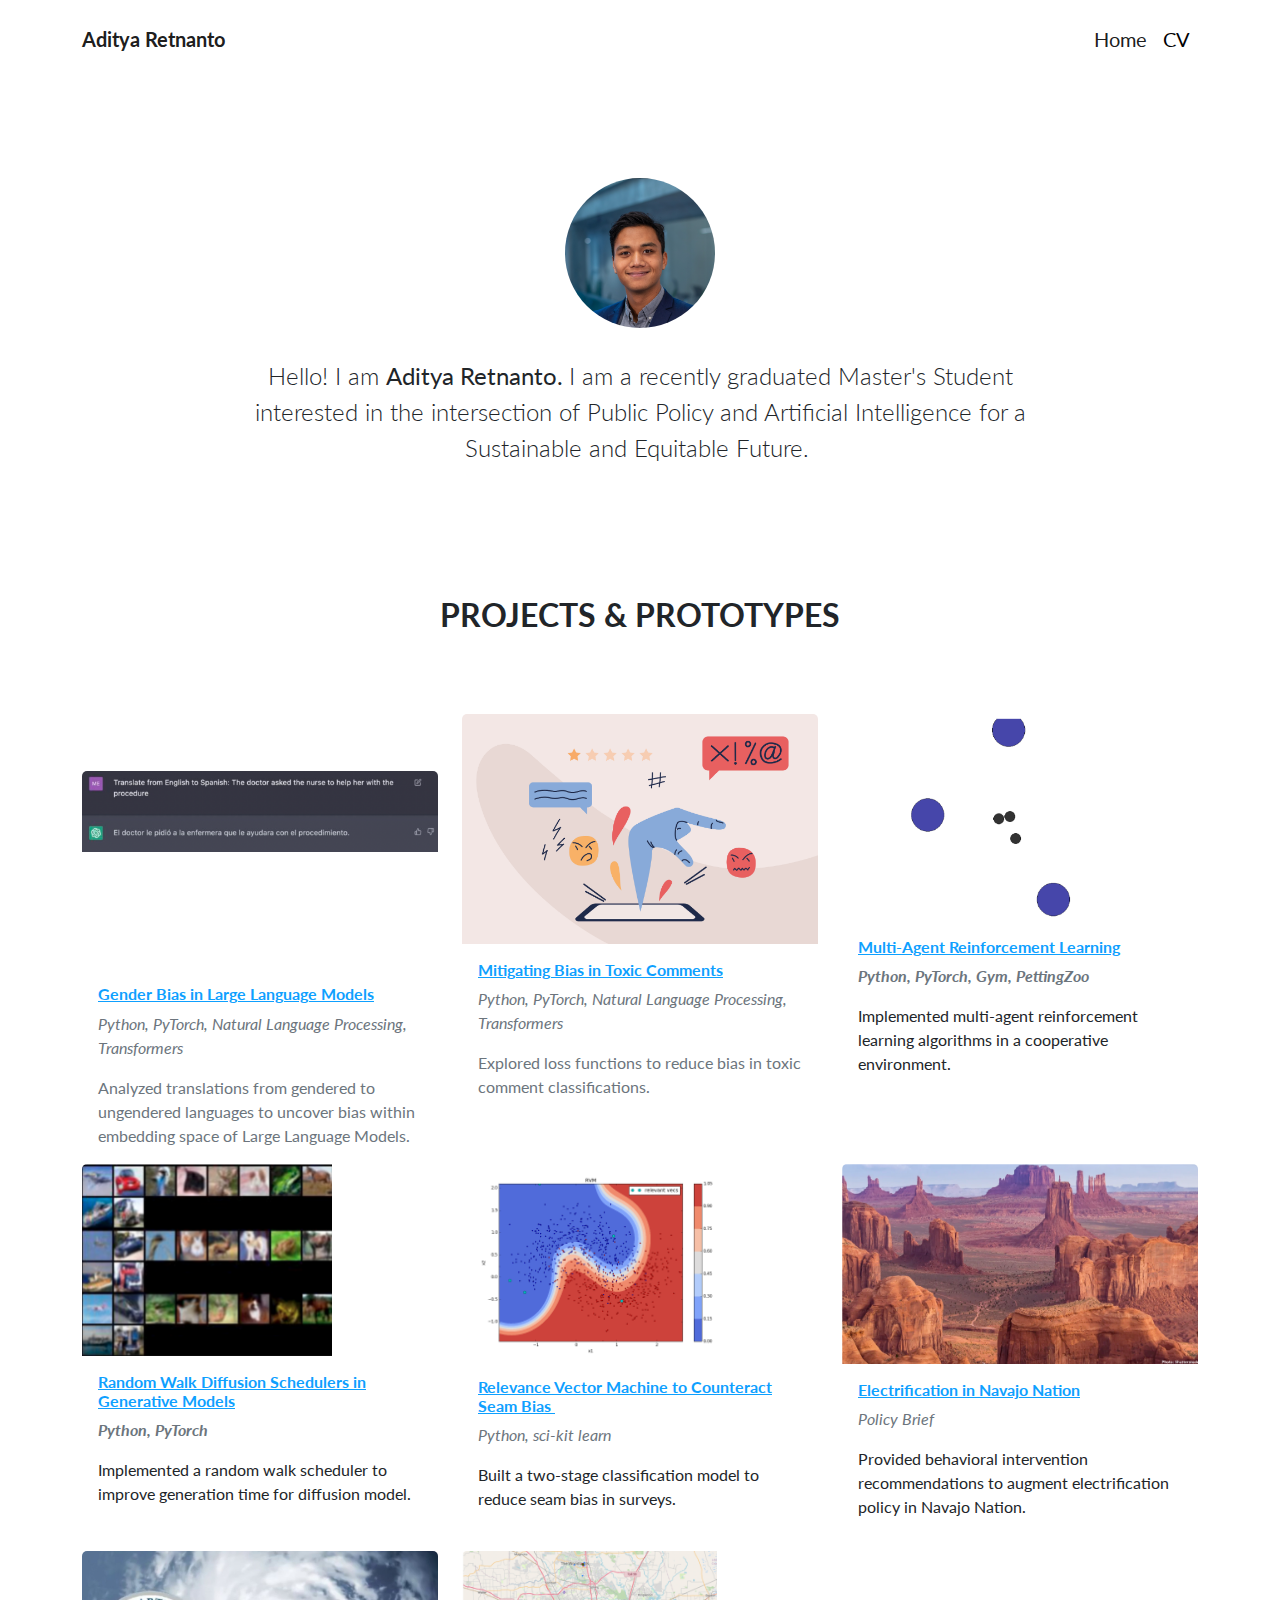
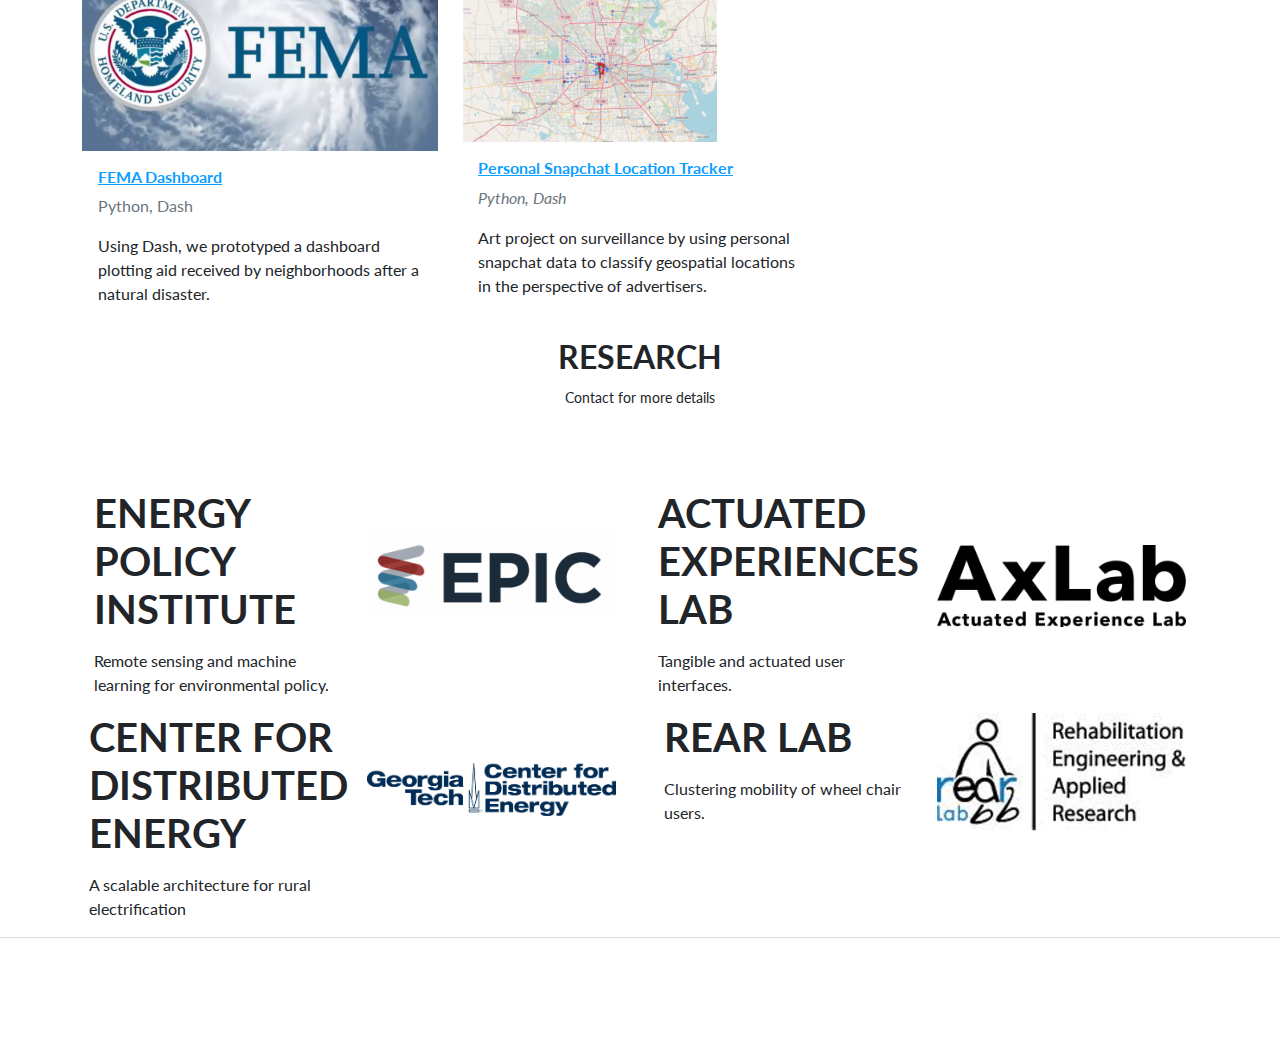
==== index.html @ 923adb65 "fix title" ====
<!DOCTYPE html>
<html>

<head>
    <meta charset="utf-8">
    <meta name="viewport" content="width=device-width, initial-scale=1.0, shrink-to-fit=no">
    <title>Aditya's Site!</title>
    <link rel="stylesheet" href="assets/bootstrap/css/bootstrap.min.css">
    <link rel="stylesheet" href="https://fonts.googleapis.com/css?family=Lato:300,400,700&amp;display=swap">
    <link rel="stylesheet" href="assets/css/Navbar-Right-Links-icons.css">
    <link rel="stylesheet" href="assets/css/pikaday.min.css">
</head>

<body>
    <main class="page lanidng-page">
        <!-- Start: Navbar Right Links -->
        <nav class="navbar navbar-light navbar-expand-md py-3" style="--bs-primary: #051118;--bs-primary-rgb: 5,17,24;">
            <div class="container"><a class="navbar-brand d-flex align-items-center" href="#"><span style="font-size: 20px;"><strong>Aditya Retnanto</strong></span></a><button data-bs-toggle="collapse" class="navbar-toggler" data-bs-target="#navcol-2"><span class="visually-hidden">Toggle navigation</span><span class="navbar-toggler-icon"></span></button>
                <div class="collapse navbar-collapse" id="navcol-2">
                    <ul class="navbar-nav ms-auto">
                        <li class="nav-item"><a class="nav-link active" href="index.html" style="font-size: 20px;">Home</a></li>
                        <li class="nav-item"></li>
                        <li class="nav-item"><a class="nav-link" href="cv.html" style="color: rgba(0,0,0.9);font-size: 20px;">CV</a></li>
                    </ul>
                </div>
            </div>
        </nav><!-- End: Navbar Right Links -->
        <!-- Start: Intro -->
        <section class="portfolio-block block-intro">
            <header></header>
            <div class="container">
                <div class="avatar" style="background-image: url(&quot;assets/img/avatars/avatar.png&quot;);"></div>
                <div class="about-me">
                    <p>Hello! I am <strong>Aditya Retnanto. </strong>I am a recently graduated Master's Student interested in the intersection of Public Policy and Artificial Intelligence for a Sustainable and Equitable Future.&nbsp;</p>
                </div>
            </div>
        </section><!-- End: Intro -->
        <section class="portfolio-block photography">
            <!-- Start: Projects -->
            <div class="container">
                <!-- Start: portfolio heading -->
                <div class="heading">
                    <h2>Projects &amp;&nbsp;ProtoTypes</h2>
                </div><!-- End: portfolio heading -->
                <div class="row">
                    <!-- Start: Gender Bias ML -->
                    <div class="col-md-6 col-lg-4">
                        <div class="card border-0"><a href="https://github.com/aretnanto/ComputationalLinguistics"><img class="card-img-top scale-on-hover" src="assets/img/projects/compling.png" alt="Card Image" style="margin-top: 57px;margin-bottom: 26px;padding-bottom: 90px;"></a>
                            <div class="card-body">
                                <h6><a href="https://github.com/aretnanto/ComputationalLinguistics"><strong>Gender Bias in Large Language Models</strong></a></h6>
                                <p class="text-muted card-text"><em>Python, PyTorch, Natural Language Processing, Transformers</em></p>
                                <p class="text-muted card-text">Analyzed translations from gendered to ungendered languages to uncover bias within embedding space of Large Language Models.</p>
                            </div>
                        </div>
                    </div><!-- End: Gender Bias ML -->
                    <!-- Start: Bias Mitigation -->
                    <div class="col-md-6 col-lg-4">
                        <div class="card border-0"><a href="https://github.com/aretnanto/TrustworthyProject"><img class="card-img-top scale-on-hover" src="assets/img/projects/toxiccomments.png" alt="Card Image" style="padding-bottom: 0px;"></a>
                            <div class="card-body">
                                <h6><a href="https://github.com/aretnanto/TrustworthyProject"><strong>Mitigating Bias in Toxic Comments</strong></a></h6>
                                <p class="text-muted card-text"><em>Python, PyTorch, Natural Language Processing, Transformers</em></p>
                                <p class="text-muted card-text">Explored loss functions to reduce bias in toxic comment classifications.&nbsp;</p>
                            </div>
                        </div>
                    </div><!-- End: Bias Mitigation -->
                    <!-- Start: MARL -->
                    <div class="col-md-6 col-lg-4">
                        <div class="card border-0"><a href="https://github.com/aretnanto/MultiAgentRL"><img class="card-img-top scale-on-hover" src="assets/img/projects/DQN_Qual.png" alt="Card Image" style="padding-left: 0px;margin-left: 56px;padding-bottom: 0px;padding-right: 161px;margin-bottom: 0px;"></a>
                            <div class="card-body">
                                <h6><a href="https://github.com/aretnanto/MultiAgentRL"><strong>Multi-Agent Reinforcement Learning</strong></a></h6>
                                <p class="text-muted card-text"><strong><em>Python, PyTorch, Gym, PettingZoo</em></strong></p>
                                <p>Implemented multi-agent reinforcement learning algorithms in a cooperative environment.</p>
                            </div>
                        </div>
                    </div><!-- End: MARL -->
                    <!-- Start: Random Walk -->
                    <div class="col-md-6 col-lg-4">
                        <div class="card border-0"><a href="https://github.com/aretnanto/Diffusion-Model/blob/main/DiffusionModel.pdf"><img class="card-img-top scale-on-hover" src="assets/img/projects/cifar.png" alt="Card Image" style="padding-right: 106px;margin-right: -3px;"></a>
                            <div class="card-body">
                                <h6><a href="https://github.com/aretnanto/Diffusion-Model"><strong>Random Walk Diffusion Schedulers in Generative Models</strong></a></h6>
                                <p class="text-muted card-text"><strong><em>Python, PyTorch</em></strong></p>
                                <p>Implemented a random walk scheduler to improve generation time for diffusion model.&nbsp;</p>
                            </div>
                        </div>
                    </div><!-- End: Random Walk -->
                    <!-- Start: RVM -->
                    <div class="col-md-6 col-lg-4">
                        <div class="card border-0"><a href="https://github.com/aretnanto/Seam-Bias-RVM"><img class="card-img-top scale-on-hover" src="assets/img/projects/RVM.png" alt="Card Image" style="padding-right: 60px;"></a>
                            <div class="card-body">
                                <h6><a href="https://github.com/aretnanto/Seam-Bias-RVM/blob/main/MathMLProject.pdf"><strong>Relevance Vector Machine to Counteract Seam Bias&nbsp;</strong></a></h6>
                                <p class="text-muted card-text"><em>Python, sci-kit learn</em></p>
                                <p>Built a two-stage classification model to reduce seam bias in surveys.</p>
                            </div>
                        </div>
                    </div><!-- End: RVM -->
                    <!-- Start: Electrification -->
                    <div class="col-md-6 col-lg-4">
                        <div class="card border-0"><a href="https://github.com/aretnanto/PolicyBrief/blob/main/EnergyPolicy.pdf"><img class="card-img-top scale-on-hover" src="assets/img/projects/navajo.png" alt="Card Image"></a>
                            <div class="card-body">
                                <h6><a href="https://github.com/aretnanto/PolicyBrief/blob/main/EnergyPolicy.pdf"><strong>Electrification in Navajo Nation</strong></a></h6>
                                <p class="text-muted card-text"><em>Policy Brief</em></p>
                                <p>Provided behavioral intervention recommendations to augment electrification policy in Navajo Nation.&nbsp;</p>
                            </div>
                        </div>
                    </div><!-- End: Electrification -->
                    <!-- Start: FEMA Dashboard -->
                    <div class="col-md-6 col-lg-4">
                        <div class="card border-0"><a href="https://github.com/aretnanto/NaturalDisasterAnalysis"><img class="card-img-top scale-on-hover" src="assets/img/projects/fema.png" alt="Card Image"></a>
                            <div class="card-body">
                                <h6><a href="https://github.com/aretnanto/NaturalDisasterAnalysis"><strong>FEMA Dashboard</strong></a></h6>
                                <p class="text-muted card-text">Python, Dash</p>
                                <p>Using Dash, we prototyped a dashboard plotting aid received by neighborhoods after a natural disaster.&nbsp;</p>
                            </div>
                        </div>
                    </div><!-- End: FEMA Dashboard -->
                    <!-- Start: Snapchat Location -->
                    <div class="col-md-6 col-lg-4">
                        <div class="card border-0"><a href="https://github.com/aretnanto/SocialMediaMap"><img class="card-img-top scale-on-hover" src="assets/img/projects/sosmedtracker.png" alt="Card Image" style="padding-right: 101px;"></a>
                            <div class="card-body">
                                <h6><a href="<a href=&quot;https://github.com/aretnanto/SocialMediaMap&quot;><img class=&quot;card-img-top scale-on-hover&quot; src=&quot;nature/image5.jpg&quot; alt=&quot;Card Image&quot; /></a>"><strong>Personal Snapchat Location Tracker</strong></a></h6>
                                <p class="text-muted card-text"><em>Python, Dash</em></p>
                                <p>Art project on surveillance by using personal snapchat data to classify geospatial locations in the perspective of advertisers.</p>
                            </div>
                        </div>
                    </div><!-- End: Snapchat Location -->
                </div>
            </div><!-- End: Projects -->
            <div class="container">
                <!-- Start: portfolio heading -->
                <div class="heading">
                    <h2>Research</h2><small>Contact for more details</small>
                </div><!-- End: portfolio heading -->
            </div><!-- Start: 1 Row 2 Columns -->
            <div class="container">
                <div class="row">
                    <div class="col-md-6">
                        <!-- Start: Hero Parallax -->
                        <section>
                            <!-- Start: Parallax Background -->
                            <div data-bss-parallax-bg="true">
                                <div class="container h-100">
                                    <div class="row h-100">
                                        <div class="col-md-6 col-xxl-6 text-center text-md-start d-flex d-sm-flex d-md-flex justify-content-center align-items-center justify-content-md-start align-items-md-center justify-content-xl-center">
                                            <div style="max-width: 350px;">
                                                <h1 class="text-uppercase fw-bold">Energy Policy Institute</h1>
                                                <p class="my-3">Remote sensing and machine learning for environmental policy.&nbsp;</p>
                                            </div>
                                        </div>
                                        <div class="col"><img class="card-img-top scale-on-hover" src="assets/img/projects/EPIC.png"></div>
                                    </div>
                                </div>
                            </div><!-- End: Parallax Background -->
                        </section><!-- End: Hero Parallax -->
                    </div>
                    <div class="col-md-6">
                        <!-- Start: Hero Parallax -->
                        <section>
                            <!-- Start: Parallax Background -->
                            <div data-bss-parallax-bg="true">
                                <div class="container h-100">
                                    <div class="row h-100">
                                        <div class="col-md-6 text-center text-md-start d-flex d-sm-flex d-md-flex justify-content-center align-items-center justify-content-md-start align-items-md-center justify-content-xl-center">
                                            <div style="max-width: 350px;">
                                                <h1 class="text-uppercase fw-bold">Actuated Experiences Lab</h1>
                                                <p class="my-3">Tangible and actuated user interfaces.&nbsp;</p>
                                            </div>
                                        </div>
                                        <div class="col"><img class="card-img-top scale-on-hover" src="assets/img/projects/Axlab.jpg" style="margin-bottom: 0px;padding-top: 56px;"></div>
                                    </div>
                                </div>
                            </div><!-- End: Parallax Background -->
                        </section><!-- End: Hero Parallax -->
                    </div>
                </div>
            </div><!-- End: 1 Row 2 Columns -->
            <!-- Start: 1 Row 2 Columns -->
            <div class="container">
                <div class="row">
                    <div class="col-md-6">
                        <!-- Start: Hero Parallax -->
                        <section>
                            <!-- Start: Parallax Background -->
                            <div data-bss-parallax-bg="true">
                                <div class="container h-100">
                                    <div class="row h-100">
                                        <div class="col-md-6 text-center text-md-start d-flex d-sm-flex d-md-flex justify-content-center align-items-center justify-content-md-start align-items-md-center justify-content-xl-center">
                                            <div style="max-width: 350px;">
                                                <h1 class="text-uppercase fw-bold">Center for distributed energy</h1>
                                                <p class="my-3">A scalable architecture for rural electrification</p>
                                            </div>
                                        </div>
                                        <div class="col"><img class="card-img-top scale-on-hover" src="assets/img/projects/gtcde.jpg" style="padding-top: 48px;"></div>
                                    </div>
                                </div>
                            </div><!-- End: Parallax Background -->
                        </section><!-- End: Hero Parallax -->
                    </div>
                    <div class="col-md-6">
                        <!-- Start: Hero Parallax -->
                        <section>
                            <!-- Start: Parallax Background -->
                            <div data-bss-parallax-bg="true">
                                <div class="container h-100">
                                    <div class="row h-100">
                                        <div class="col-md-6 text-center text-md-start d-flex d-sm-flex d-md-flex justify-content-center align-items-center justify-content-md-start align-items-md-center justify-content-xl-center">
                                            <div style="max-width: 350px;">
                                                <h1 class="text-uppercase fw-bold">rear lab</h1>
                                                <p class="my-3">Clustering mobility of wheel chair users.&nbsp;</p>
                                            </div>
                                        </div>
                                        <div class="col"><img class="card-img-top scale-on-hover" src="assets/img/projects/rearlab.png"></div>
                                    </div>
                                </div>
                            </div><!-- End: Parallax Background -->
                        </section><!-- End: Hero Parallax -->
                    </div>
                </div>
            </div><!-- End: 1 Row 2 Columns -->
        </section>
    </main>
    <footer class="page-footer">
        <div class="container">
            <div class="links"></div>
            <div class="social-icons"></div>
        </div>
    </footer>
    <script src="https://cdn.jsdelivr.net/npm/bootstrap@5.2.3/dist/js/bootstrap.bundle.min.js"></script>
    <script src="assets/js/bs-init.js"></script>
    <script src="assets/js/pikaday.min.js"></script>
    <script src="assets/js/theme.js"></script>
</body>

</html>
---- assets/css/Navbar-Right-Links-icons.css ----
.bs-icon {
  --bs-icon-size: .75rem;
  display: flex;
  flex-shrink: 0;
  justify-content: center;
  align-items: center;
  font-size: var(--bs-icon-size);
  width: calc(var(--bs-icon-size) * 2);
  height: calc(var(--bs-icon-size) * 2);
  color: var(--bs-primary);
}

.bs-icon-xs {
  --bs-icon-size: 1rem;
  width: calc(var(--bs-icon-size) * 1.5);
  height: calc(var(--bs-icon-size) * 1.5);
}

.bs-icon-sm {
  --bs-icon-size: 1rem;
}

.bs-icon-md {
  --bs-icon-size: 1.5rem;
}

.bs-icon-lg {
  --bs-icon-size: 2rem;
}

.bs-icon-xl {
  --bs-icon-size: 2.5rem;
}

.bs-icon.bs-icon-primary {
  color: var(--bs-white);
  background: var(--bs-primary);
}

.bs-icon.bs-icon-primary-light {
  color: var(--bs-primary);
  background: rgba(var(--bs-primary-rgb), .2);
}

.bs-icon.bs-icon-semi-white {
  color: var(--bs-primary);
  background: rgba(255, 255, 255, .5);
}

.bs-icon.bs-icon-rounded {
  border-radius: .5rem;
}

.bs-icon.bs-icon-circle {
  border-radius: 50%;
}

.navbar {
}

.organization {
}
---- assets/css/pikaday.min.css ----
/* !
 * Pikaday
 * Copyright © 2014 David Bushell | BSD & MIT license | http://dbushell.com/ */

.pika-single {
  z-index: 9999;
  display: block;
  position: relative;
  color: #333;
  background: #fff;
  border: 1px solid #ccc;
  border-bottom-color: #bbb;
  font-family: "Helvetica Neue",Helvetica,Arial,sans-serif;
}

.pika-single:after, .pika-single:before {
  content: " ";
  display: table;
}

.pika-single:after {
  clear: both;
}

.pika-single.is-hidden {
  display: none;
}

.pika-single.is-bound {
  position: absolute;
  box-shadow: 0 5px 15px -5px rgba(0,0,0,.5);
}

.pika-lendar {
  float: left;
  width: 240px;
  margin: 8px;
}

.pika-title {
  position: relative;
  text-align: center;
}

.pika-label {
  display: inline-block;
  position: relative;
  z-index: 9999;
  overflow: hidden;
  margin: 0;
  padding: 5px 3px;
  font-size: 14px;
  line-height: 20px;
  font-weight: 700;
  background-color: #fff;
}

.pika-title select {
  cursor: pointer;
  position: absolute;
  z-index: 9998;
  margin: 0;
  left: 0;
  top: 5px;
  opacity: 0;
}

.pika-next, .pika-prev {
  display: block;
  cursor: pointer;
  position: relative;
  outline: 0;
  border: 0;
  padding: 0;
  width: 20px;
  height: 30px;
  text-indent: 20px;
  white-space: nowrap;
  overflow: hidden;
  background-color: transparent;
  background-position: center center;
  background-repeat: no-repeat;
  background-size: 75% 75%;
  opacity: .5;
}

.pika-next:hover, .pika-prev:hover {
  opacity: 1;
}

.is-rtl .pika-next, .pika-prev {
  float: left;
  background-image: url([data-uri]);
}

.is-rtl .pika-prev, .pika-next {
  float: right;
  background-image: url([data-uri]);
}

.pika-next.is-disabled, .pika-prev.is-disabled {
  cursor: default;
  opacity: .2;
}

.pika-select {
  display: inline-block;
}

.pika-table {
  width: 100%;
  border-collapse: collapse;
  border-spacing: 0;
  border: 0;
}

.pika-table td, .pika-table th {
  width: 14.285714285714286%;
  padding: 0;
}

.pika-table th {
  color: #999;
  font-size: 12px;
  line-height: 25px;
  font-weight: 700;
  text-align: center;
}

.pika-button {
  cursor: pointer;
  display: block;
  box-sizing: border-box;
  -moz-box-sizing: border-box;
  outline: 0;
  border: 0;
  margin: 0;
  width: 100%;
  padding: 5px;
  color: #666;
  font-size: 12px;
  line-height: 15px;
  text-align: right;
  background: #f5f5f5;
}

.pika-week {
  font-size: 11px;
  color: #999;
}

.is-today .pika-button {
  color: #3af;
  font-weight: 700;
}

.has-event .pika-button, .is-selected .pika-button {
  color: #fff;
  font-weight: 700;
  background: #3af;
  box-shadow: inset 0 1px 3px #178fe5;
  border-radius: 3px;
}

.has-event .pika-button {
  background: #005da9;
  box-shadow: inset 0 1px 3px #0076c9;
}

.is-disabled .pika-button, .is-inrange .pika-button {
  background: #d5e9f7;
}

.is-startrange .pika-button {
  color: #fff;
  background: #6cb31d;
  box-shadow: none;
  border-radius: 3px;
}

.is-endrange .pika-button {
  color: #fff;
  background: #3af;
  box-shadow: none;
  border-radius: 3px;
}

.is-disabled .pika-button {
  pointer-events: none;
  cursor: default;
  color: #999;
  opacity: .3;
}

.is-outside-current-month .pika-button {
  color: #999;
  opacity: .3;
}

.is-selection-disabled {
  pointer-events: none;
  cursor: default;
}

.pika-button:hover, .pika-row.pick-whole-week:hover .pika-button {
  color: #fff;
  background: #ff8000;
  box-shadow: none;
  border-radius: 3px;
}

.pika-table abbr {
  border-bottom: none;
  cursor: help;
}

/* # sourceMappingURL=pikaday.min.css.map */
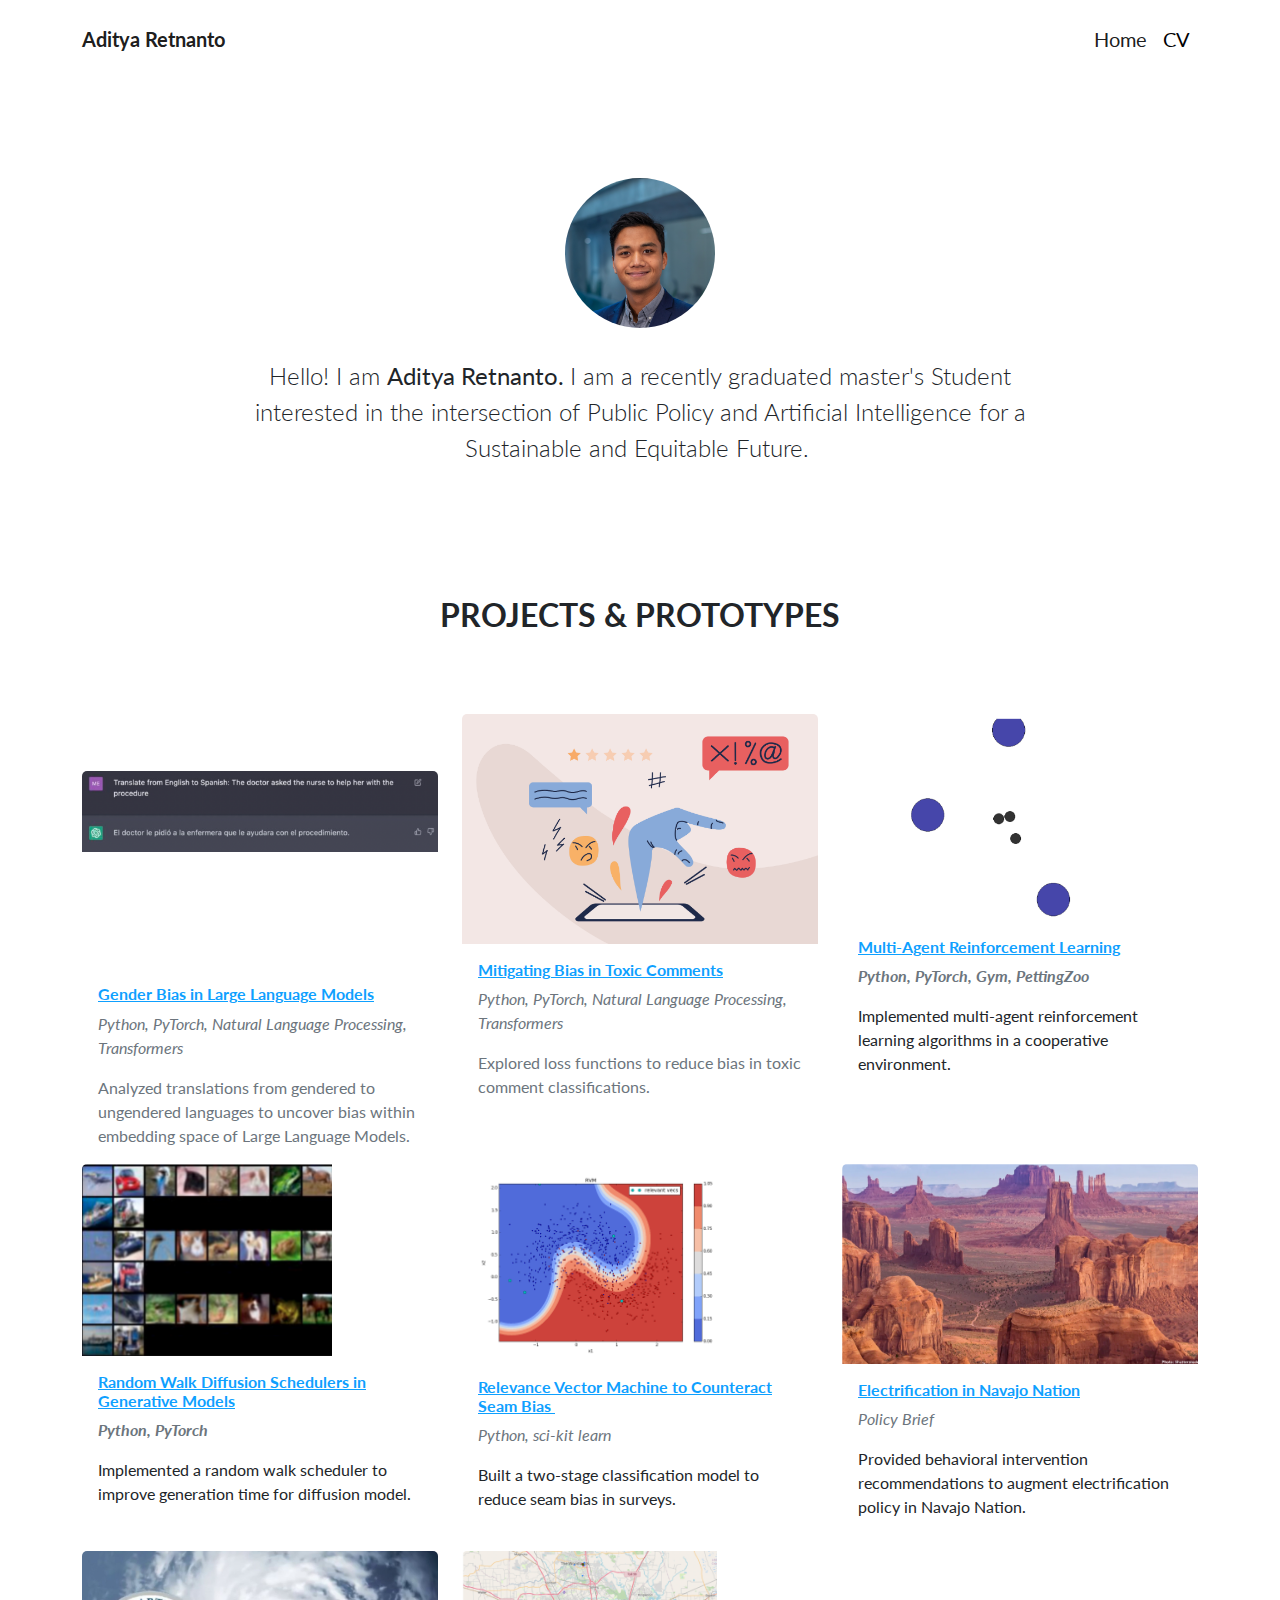
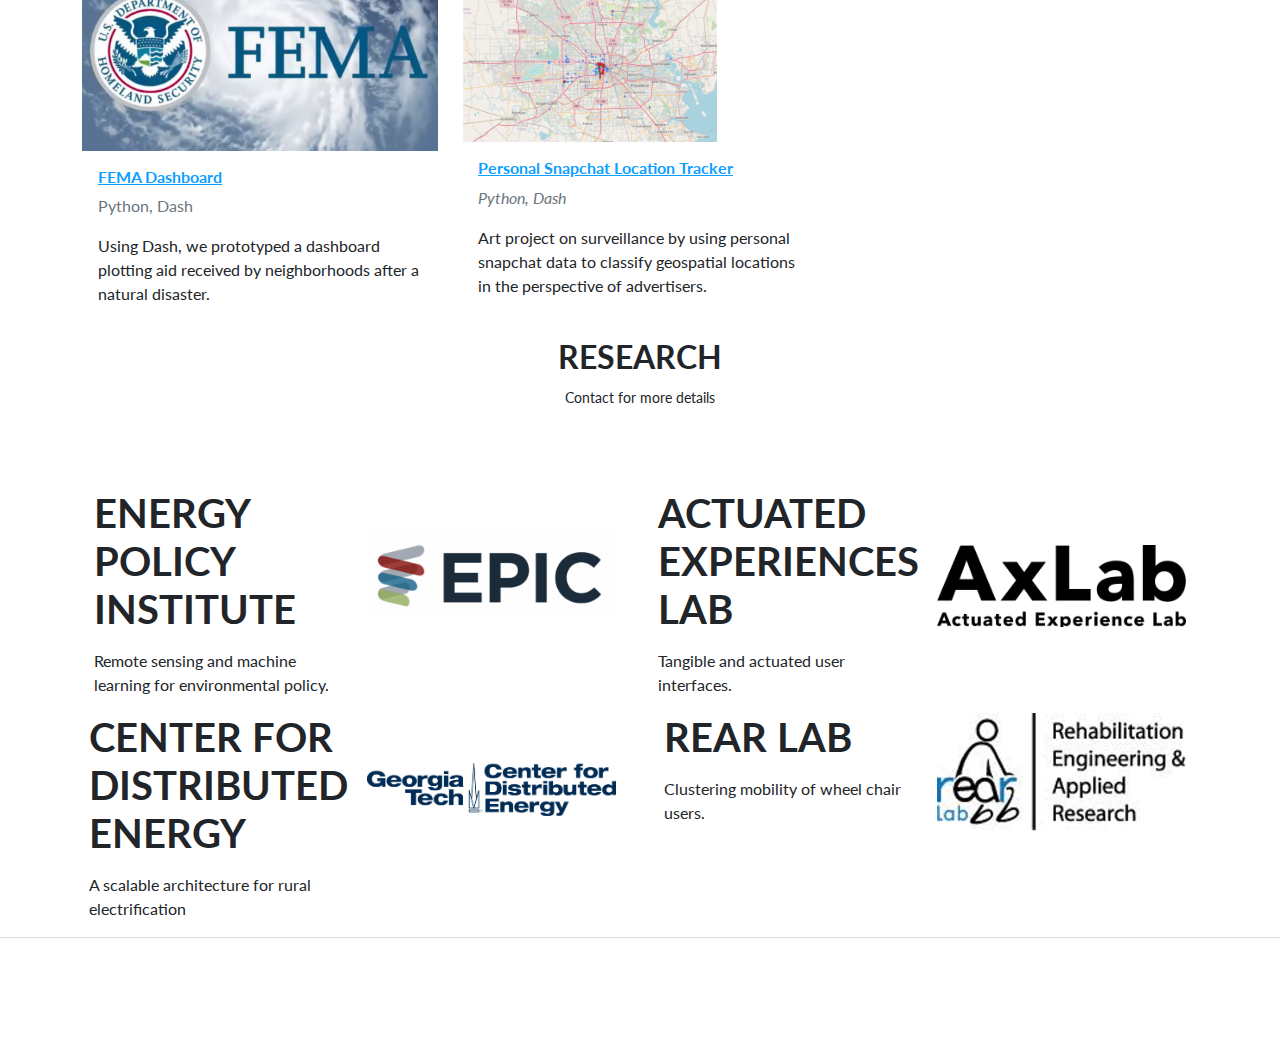
==== commit 1cb5490d: "lower case masters" ====
--- a/index.html
+++ b/index.html
@@ -31,7 +31,7 @@
             <div class="container">
                 <div class="avatar" style="background-image: url(&quot;assets/img/avatars/avatar.png&quot;);"></div>
                 <div class="about-me">
-                    <p>Hello! I am <strong>Aditya Retnanto. </strong>I am a recently graduated Master's Student interested in the intersection of Public Policy and Artificial Intelligence for a Sustainable and Equitable Future.&nbsp;</p>
+                    <p>Hello! I am <strong>Aditya Retnanto. </strong>I am a recently graduated master's Student interested in the intersection of Public Policy and Artificial Intelligence for a Sustainable and Equitable Future.&nbsp;</p>
                 </div>
             </div>
         </section><!-- End: Intro -->
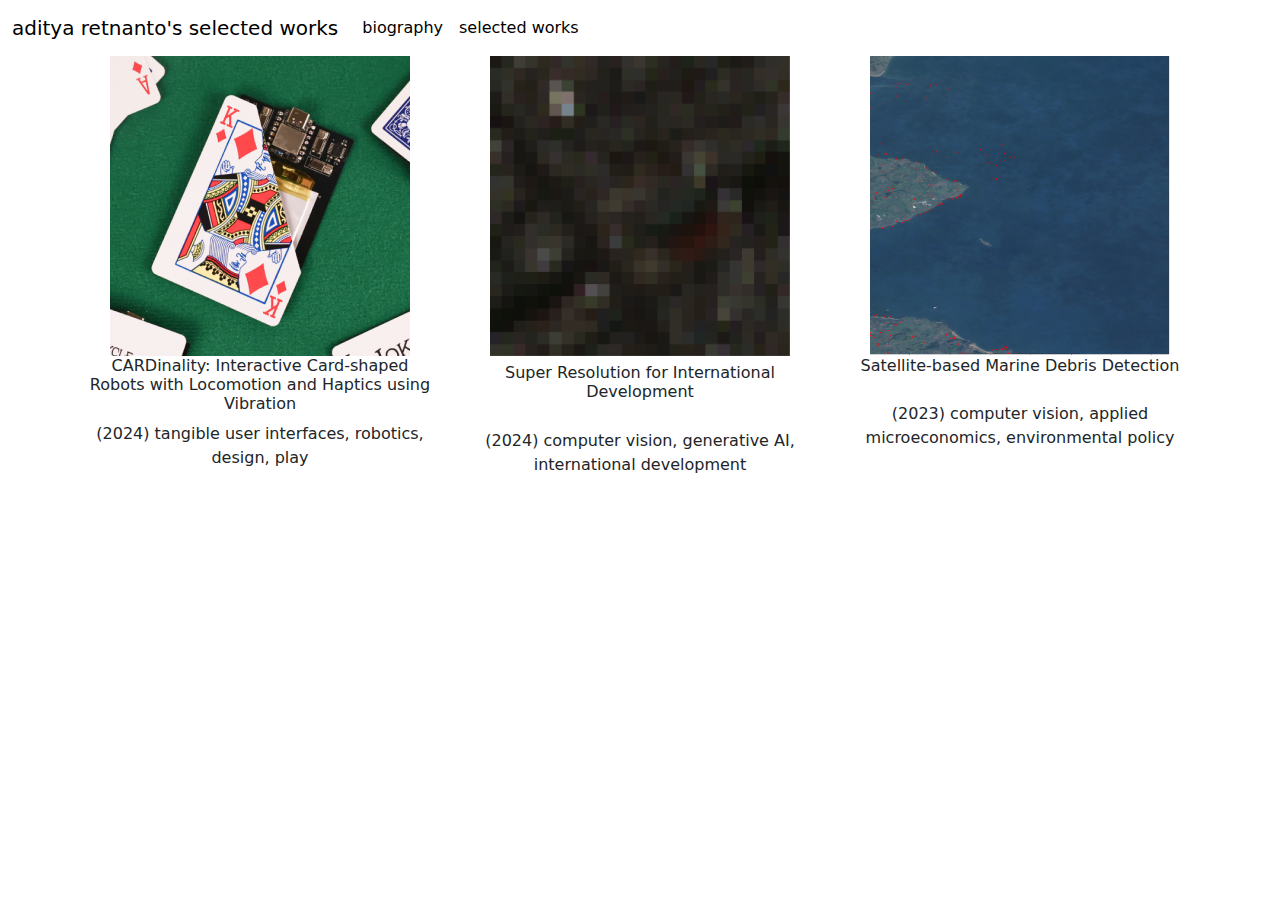
==== commit f43d3c0f: "New Design Website" ====
--- a/index.html
+++ b/index.html
@@ -1,233 +1,64 @@
 <!DOCTYPE html>
-<html>
+<html data-bs-theme="light" lang="en">
 
 <head>
     <meta charset="utf-8">
     <meta name="viewport" content="width=device-width, initial-scale=1.0, shrink-to-fit=no">
-    <title>Aditya's Site!</title>
+    <title>Website2024V2</title>
     <link rel="stylesheet" href="assets/bootstrap/css/bootstrap.min.css">
-    <link rel="stylesheet" href="https://fonts.googleapis.com/css?family=Lato:300,400,700&amp;display=swap">
-    <link rel="stylesheet" href="assets/css/Navbar-Right-Links-icons.css">
-    <link rel="stylesheet" href="assets/css/pikaday.min.css">
+    <link rel="stylesheet" href="assets/css/Projects-Grid-images.css">
+    <link rel="stylesheet" href="assets/css/untitled.css">
 </head>
 
 <body>
-    <main class="page lanidng-page">
-        <!-- Start: Navbar Right Links -->
-        <nav class="navbar navbar-light navbar-expand-md py-3" style="--bs-primary: #051118;--bs-primary-rgb: 5,17,24;">
-            <div class="container"><a class="navbar-brand d-flex align-items-center" href="#"><span style="font-size: 20px;"><strong>Aditya Retnanto</strong></span></a><button data-bs-toggle="collapse" class="navbar-toggler" data-bs-target="#navcol-2"><span class="visually-hidden">Toggle navigation</span><span class="navbar-toggler-icon"></span></button>
-                <div class="collapse navbar-collapse" id="navcol-2">
-                    <ul class="navbar-nav ms-auto">
-                        <li class="nav-item"><a class="nav-link active" href="index.html" style="font-size: 20px;">Home</a></li>
-                        <li class="nav-item"></li>
-                        <li class="nav-item"><a class="nav-link" href="cv.html" style="color: rgba(0,0,0.9);font-size: 20px;">CV</a></li>
-                    </ul>
+    <nav class="navbar navbar-expand-md bg-body">
+        <div class="container-fluid"><a class="navbar-brand fw-normal" href="index.html">aditya retnanto's selected works</a><button data-bs-toggle="collapse" class="navbar-toggler" data-bs-target="#navcol-1"><span class="visually-hidden">Toggle navigation</span><span class="navbar-toggler-icon"></span></button>
+            <div class="collapse navbar-collapse fw-lighter" id="navcol-1">
+                <ul class="navbar-nav">
+                    <li class="nav-item"><a class="nav-link active" href="bio.html">biography</a></li>
+                    <li class="nav-item"><a class="nav-link active" href="index.html">selected works</a></li>
+                </ul>
+            </div>
+        </div>
+    </nav>
+    <div class="container">
+        <div class="row text-start">
+            <div class="col text-center d-inline">
+                <div class="text-center"><img src="assets/img/cardinality.png"></div>
+                <div>
+                    <h6 class="fw-light text-center info-hover">CARDinality: Interactive Card-shaped Robots with Locomotion and Haptics using Vibration</h6>
+                    <p class="fw-lighter text-center">(2024) tangible user interfaces, robotics, design, play</p>
                 </div>
             </div>
-        </nav><!-- End: Navbar Right Links -->
-        <!-- Start: Intro -->
-        <section class="portfolio-block block-intro">
-            <header></header>
-            <div class="container">
-                <div class="avatar" style="background-image: url(&quot;assets/img/avatars/avatar.png&quot;);"></div>
-                <div class="about-me">
-                    <p>Hello! I am <strong>Aditya Retnanto. </strong>I am a recently graduated master's Student interested in the intersection of Public Policy and Artificial Intelligence for a Sustainable and Equitable Future.&nbsp;</p>
+            <div class="col text-center">
+                <div class="text-center dynamic-hover"><img class="hover-image" src="assets/img/hr_image.png"><img class="default-image" src="assets/img/lr_image.png"></div>
+                <div>
+                    <h6 class="fw-light text-center info-hover">Super Resolution for International Development<br><br></h6>
+                    <p class="fw-lighter text-center">(2024)&nbsp;computer vision, generative AI, international development</p>
                 </div>
             </div>
-        </section><!-- End: Intro -->
-        <section class="portfolio-block photography">
-            <!-- Start: Projects -->
-            <div class="container">
-                <!-- Start: portfolio heading -->
-                <div class="heading">
-                    <h2>Projects &amp;&nbsp;ProtoTypes</h2>
-                </div><!-- End: portfolio heading -->
-                <div class="row">
-                    <!-- Start: Gender Bias ML -->
-                    <div class="col-md-6 col-lg-4">
-                        <div class="card border-0"><a href="https://github.com/aretnanto/ComputationalLinguistics"><img class="card-img-top scale-on-hover" src="assets/img/projects/compling.png" alt="Card Image" style="margin-top: 57px;margin-bottom: 26px;padding-bottom: 90px;"></a>
-                            <div class="card-body">
-                                <h6><a href="https://github.com/aretnanto/ComputationalLinguistics"><strong>Gender Bias in Large Language Models</strong></a></h6>
-                                <p class="text-muted card-text"><em>Python, PyTorch, Natural Language Processing, Transformers</em></p>
-                                <p class="text-muted card-text">Analyzed translations from gendered to ungendered languages to uncover bias within embedding space of Large Language Models.</p>
-                            </div>
-                        </div>
-                    </div><!-- End: Gender Bias ML -->
-                    <!-- Start: Bias Mitigation -->
-                    <div class="col-md-6 col-lg-4">
-                        <div class="card border-0"><a href="https://github.com/aretnanto/TrustworthyProject"><img class="card-img-top scale-on-hover" src="assets/img/projects/toxiccomments.png" alt="Card Image" style="padding-bottom: 0px;"></a>
-                            <div class="card-body">
-                                <h6><a href="https://github.com/aretnanto/TrustworthyProject"><strong>Mitigating Bias in Toxic Comments</strong></a></h6>
-                                <p class="text-muted card-text"><em>Python, PyTorch, Natural Language Processing, Transformers</em></p>
-                                <p class="text-muted card-text">Explored loss functions to reduce bias in toxic comment classifications.&nbsp;</p>
-                            </div>
-                        </div>
-                    </div><!-- End: Bias Mitigation -->
-                    <!-- Start: MARL -->
-                    <div class="col-md-6 col-lg-4">
-                        <div class="card border-0"><a href="https://github.com/aretnanto/MultiAgentRL"><img class="card-img-top scale-on-hover" src="assets/img/projects/DQN_Qual.png" alt="Card Image" style="padding-left: 0px;margin-left: 56px;padding-bottom: 0px;padding-right: 161px;margin-bottom: 0px;"></a>
-                            <div class="card-body">
-                                <h6><a href="https://github.com/aretnanto/MultiAgentRL"><strong>Multi-Agent Reinforcement Learning</strong></a></h6>
-                                <p class="text-muted card-text"><strong><em>Python, PyTorch, Gym, PettingZoo</em></strong></p>
-                                <p>Implemented multi-agent reinforcement learning algorithms in a cooperative environment.</p>
-                            </div>
-                        </div>
-                    </div><!-- End: MARL -->
-                    <!-- Start: Random Walk -->
-                    <div class="col-md-6 col-lg-4">
-                        <div class="card border-0"><a href="https://github.com/aretnanto/Diffusion-Model/blob/main/DiffusionModel.pdf"><img class="card-img-top scale-on-hover" src="assets/img/projects/cifar.png" alt="Card Image" style="padding-right: 106px;margin-right: -3px;"></a>
-                            <div class="card-body">
-                                <h6><a href="https://github.com/aretnanto/Diffusion-Model"><strong>Random Walk Diffusion Schedulers in Generative Models</strong></a></h6>
-                                <p class="text-muted card-text"><strong><em>Python, PyTorch</em></strong></p>
-                                <p>Implemented a random walk scheduler to improve generation time for diffusion model.&nbsp;</p>
-                            </div>
-                        </div>
-                    </div><!-- End: Random Walk -->
-                    <!-- Start: RVM -->
-                    <div class="col-md-6 col-lg-4">
-                        <div class="card border-0"><a href="https://github.com/aretnanto/Seam-Bias-RVM"><img class="card-img-top scale-on-hover" src="assets/img/projects/RVM.png" alt="Card Image" style="padding-right: 60px;"></a>
-                            <div class="card-body">
-                                <h6><a href="https://github.com/aretnanto/Seam-Bias-RVM/blob/main/MathMLProject.pdf"><strong>Relevance Vector Machine to Counteract Seam Bias&nbsp;</strong></a></h6>
-                                <p class="text-muted card-text"><em>Python, sci-kit learn</em></p>
-                                <p>Built a two-stage classification model to reduce seam bias in surveys.</p>
-                            </div>
-                        </div>
-                    </div><!-- End: RVM -->
-                    <!-- Start: Electrification -->
-                    <div class="col-md-6 col-lg-4">
-                        <div class="card border-0"><a href="https://github.com/aretnanto/PolicyBrief/blob/main/EnergyPolicy.pdf"><img class="card-img-top scale-on-hover" src="assets/img/projects/navajo.png" alt="Card Image"></a>
-                            <div class="card-body">
-                                <h6><a href="https://github.com/aretnanto/PolicyBrief/blob/main/EnergyPolicy.pdf"><strong>Electrification in Navajo Nation</strong></a></h6>
-                                <p class="text-muted card-text"><em>Policy Brief</em></p>
-                                <p>Provided behavioral intervention recommendations to augment electrification policy in Navajo Nation.&nbsp;</p>
-                            </div>
-                        </div>
-                    </div><!-- End: Electrification -->
-                    <!-- Start: FEMA Dashboard -->
-                    <div class="col-md-6 col-lg-4">
-                        <div class="card border-0"><a href="https://github.com/aretnanto/NaturalDisasterAnalysis"><img class="card-img-top scale-on-hover" src="assets/img/projects/fema.png" alt="Card Image"></a>
-                            <div class="card-body">
-                                <h6><a href="https://github.com/aretnanto/NaturalDisasterAnalysis"><strong>FEMA Dashboard</strong></a></h6>
-                                <p class="text-muted card-text">Python, Dash</p>
-                                <p>Using Dash, we prototyped a dashboard plotting aid received by neighborhoods after a natural disaster.&nbsp;</p>
-                            </div>
-                        </div>
-                    </div><!-- End: FEMA Dashboard -->
-                    <!-- Start: Snapchat Location -->
-                    <div class="col-md-6 col-lg-4">
-                        <div class="card border-0"><a href="https://github.com/aretnanto/SocialMediaMap"><img class="card-img-top scale-on-hover" src="assets/img/projects/sosmedtracker.png" alt="Card Image" style="padding-right: 101px;"></a>
-                            <div class="card-body">
-                                <h6><a href="<a href=&quot;https://github.com/aretnanto/SocialMediaMap&quot;><img class=&quot;card-img-top scale-on-hover&quot; src=&quot;nature/image5.jpg&quot; alt=&quot;Card Image&quot; /></a>"><strong>Personal Snapchat Location Tracker</strong></a></h6>
-                                <p class="text-muted card-text"><em>Python, Dash</em></p>
-                                <p>Art project on surveillance by using personal snapchat data to classify geospatial locations in the perspective of advertisers.</p>
-                            </div>
-                        </div>
-                    </div><!-- End: Snapchat Location -->
+            <div class="col text-center">
+                <div class="text-center"><img src="assets/img/marine_plastic_detection.png"></div>
+                <div>
+                    <h6 class="fw-light text-center info-hover">Satellite-based Marine Debris Detection<br><br></h6>
+                    <p class="fw-lighter text-center">(2023) computer vision, applied microeconomics, environmental policy</p>
                 </div>
-            </div><!-- End: Projects -->
-            <div class="container">
-                <!-- Start: portfolio heading -->
-                <div class="heading">
-                    <h2>Research</h2><small>Contact for more details</small>
-                </div><!-- End: portfolio heading -->
-            </div><!-- Start: 1 Row 2 Columns -->
-            <div class="container">
-                <div class="row">
-                    <div class="col-md-6">
-                        <!-- Start: Hero Parallax -->
-                        <section>
-                            <!-- Start: Parallax Background -->
-                            <div data-bss-parallax-bg="true">
-                                <div class="container h-100">
-                                    <div class="row h-100">
-                                        <div class="col-md-6 col-xxl-6 text-center text-md-start d-flex d-sm-flex d-md-flex justify-content-center align-items-center justify-content-md-start align-items-md-center justify-content-xl-center">
-                                            <div style="max-width: 350px;">
-                                                <h1 class="text-uppercase fw-bold">Energy Policy Institute</h1>
-                                                <p class="my-3">Remote sensing and machine learning for environmental policy.&nbsp;</p>
-                                            </div>
-                                        </div>
-                                        <div class="col"><img class="card-img-top scale-on-hover" src="assets/img/projects/EPIC.png"></div>
-                                    </div>
-                                </div>
-                            </div><!-- End: Parallax Background -->
-                        </section><!-- End: Hero Parallax -->
-                    </div>
-                    <div class="col-md-6">
-                        <!-- Start: Hero Parallax -->
-                        <section>
-                            <!-- Start: Parallax Background -->
-                            <div data-bss-parallax-bg="true">
-                                <div class="container h-100">
-                                    <div class="row h-100">
-                                        <div class="col-md-6 text-center text-md-start d-flex d-sm-flex d-md-flex justify-content-center align-items-center justify-content-md-start align-items-md-center justify-content-xl-center">
-                                            <div style="max-width: 350px;">
-                                                <h1 class="text-uppercase fw-bold">Actuated Experiences Lab</h1>
-                                                <p class="my-3">Tangible and actuated user interfaces.&nbsp;</p>
-                                            </div>
-                                        </div>
-                                        <div class="col"><img class="card-img-top scale-on-hover" src="assets/img/projects/Axlab.jpg" style="margin-bottom: 0px;padding-top: 56px;"></div>
-                                    </div>
-                                </div>
-                            </div><!-- End: Parallax Background -->
-                        </section><!-- End: Hero Parallax -->
-                    </div>
-                </div>
-            </div><!-- End: 1 Row 2 Columns -->
-            <!-- Start: 1 Row 2 Columns -->
-            <div class="container">
-                <div class="row">
-                    <div class="col-md-6">
-                        <!-- Start: Hero Parallax -->
-                        <section>
-                            <!-- Start: Parallax Background -->
-                            <div data-bss-parallax-bg="true">
-                                <div class="container h-100">
-                                    <div class="row h-100">
-                                        <div class="col-md-6 text-center text-md-start d-flex d-sm-flex d-md-flex justify-content-center align-items-center justify-content-md-start align-items-md-center justify-content-xl-center">
-                                            <div style="max-width: 350px;">
-                                                <h1 class="text-uppercase fw-bold">Center for distributed energy</h1>
-                                                <p class="my-3">A scalable architecture for rural electrification</p>
-                                            </div>
-                                        </div>
-                                        <div class="col"><img class="card-img-top scale-on-hover" src="assets/img/projects/gtcde.jpg" style="padding-top: 48px;"></div>
-                                    </div>
-                                </div>
-                            </div><!-- End: Parallax Background -->
-                        </section><!-- End: Hero Parallax -->
-                    </div>
-                    <div class="col-md-6">
-                        <!-- Start: Hero Parallax -->
-                        <section>
-                            <!-- Start: Parallax Background -->
-                            <div data-bss-parallax-bg="true">
-                                <div class="container h-100">
-                                    <div class="row h-100">
-                                        <div class="col-md-6 text-center text-md-start d-flex d-sm-flex d-md-flex justify-content-center align-items-center justify-content-md-start align-items-md-center justify-content-xl-center">
-                                            <div style="max-width: 350px;">
-                                                <h1 class="text-uppercase fw-bold">rear lab</h1>
-                                                <p class="my-3">Clustering mobility of wheel chair users.&nbsp;</p>
-                                            </div>
-                                        </div>
-                                        <div class="col"><img class="card-img-top scale-on-hover" src="assets/img/projects/rearlab.png"></div>
-                                    </div>
-                                </div>
-                            </div><!-- End: Parallax Background -->
-                        </section><!-- End: Hero Parallax -->
-                    </div>
-                </div>
-            </div><!-- End: 1 Row 2 Columns -->
-        </section>
-    </main>
-    <footer class="page-footer">
-        <div class="container">
-            <div class="links"></div>
-            <div class="social-icons"></div>
+            </div>
         </div>
-    </footer>
-    <script src="https://cdn.jsdelivr.net/npm/bootstrap@5.2.3/dist/js/bootstrap.bundle.min.js"></script>
-    <script src="assets/js/bs-init.js"></script>
-    <script src="assets/js/pikaday.min.js"></script>
-    <script src="assets/js/theme.js"></script>
+        <div class="row">
+            <div class="col">
+                <div></div>
+            </div>
+            <div class="col">
+                <div></div>
+            </div>
+            <div class="col">
+                <div></div>
+                <div></div>
+            </div>
+        </div>
+    </div>
+    <script src="assets/bootstrap/js/bootstrap.min.js"></script>
 </body>
 
 </html>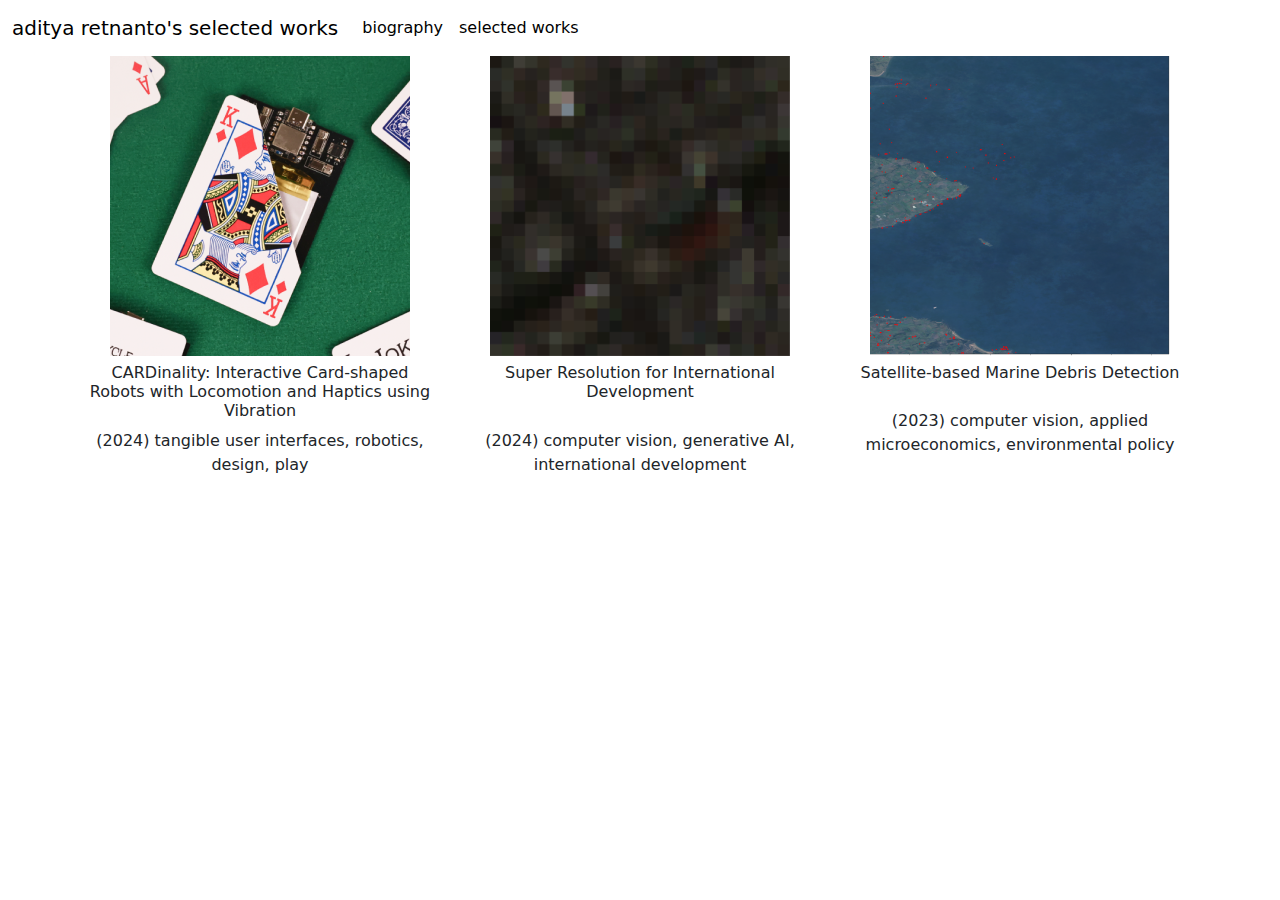
==== commit c41b491f: "updates" ====
--- a/index.html
+++ b/index.html
@@ -4,10 +4,11 @@
 <head>
     <meta charset="utf-8">
     <meta name="viewport" content="width=device-width, initial-scale=1.0, shrink-to-fit=no">
-    <title>Website2024V2</title>
+    <title>Selected Works</title>
+    <meta name="description" content="Aditya Retnanto Selected Works">
     <link rel="stylesheet" href="assets/bootstrap/css/bootstrap.min.css">
+    <link rel="stylesheet" href="assets/css/hover.css">
     <link rel="stylesheet" href="assets/css/Projects-Grid-images.css">
-    <link rel="stylesheet" href="assets/css/untitled.css">
 </head>
 
 <body>
@@ -24,7 +25,7 @@
     <div class="container">
         <div class="row text-start">
             <div class="col text-center d-inline">
-                <div class="text-center"><img src="assets/img/cardinality.png"></div>
+                <div class="text-center dynamic-hover"><img src="assets/img/cardinality.png"></div>
                 <div>
                     <h6 class="fw-light text-center info-hover">CARDinality: Interactive Card-shaped Robots with Locomotion and Haptics using Vibration</h6>
                     <p class="fw-lighter text-center">(2024) tangible user interfaces, robotics, design, play</p>
@@ -38,7 +39,7 @@
                 </div>
             </div>
             <div class="col text-center">
-                <div class="text-center"><img src="assets/img/marine_plastic_detection.png"></div>
+                <div class="text-center dynamic-hover"><img src="assets/img/marine_plastic_detection.png"></div>
                 <div>
                     <h6 class="fw-light text-center info-hover">Satellite-based Marine Debris Detection<br><br></h6>
                     <p class="fw-lighter text-center">(2023) computer vision, applied microeconomics, environmental policy</p>
--- a/assets/css/hover.css
+++ b/assets/css/hover.css
@@ -0,0 +1,77 @@
+.dynamic-hover {
+  position: relative;
+  display: inline-flex;
+  justify-content: center;
+  align-items: center;
+  width: 300px;
+  height: 300px;
+  overflow: hidden;
+}
+
+.default-image, .hover-image {
+  position: absolute;
+  max-width: 100%;
+  max-height: 100%;
+  width: auto;
+  height: auto;
+  object-fit: contain;
+  transition: opacity 0.5s ease-in-out;
+}
+
+.hover-image {
+  opacity: 0;
+}
+
+.dynamic-hover:hover .default-image {
+  opacity: 0;
+}
+
+.dynamic-hover:hover .hover-image {
+  opacity: 1;
+}
+
+.info-hover {
+  position: relative;
+  display: inline-block;
+  cursor: pointer;
+}
+
+.info-hover::after {
+  content: "Work in Progress: Contact for Info";
+  visibility: hidden;
+  width: 200px;
+  background-color: #ff681d;
+  color: #fff;
+  text-align: center;
+  border-radius: 6px;
+  padding: 5px 0;
+  position: absolute;
+  z-index: 1;
+  bottom: 125%;
+  left: 50%;
+  margin-left: -100px;
+  opacity: 0;
+  transition: opacity 0.3s, visibility 0.3s;
+  font-weight: normal;
+  font-size: 14px;
+}
+
+.info-hover::before {
+  content: "";
+  visibility: hidden;
+  position: absolute;
+  top: -5px;
+  left: 50%;
+  margin-left: -5px;
+  border-width: 5px;
+  border-style: solid;
+  border-color: #555 transparent transparent transparent;
+  opacity: 0;
+  transition: opacity 0.3s, visibility 0.3s;
+}
+
+.info-hover:hover::after, .info-hover:hover::before {
+  visibility: visible;
+  opacity: 1;
+}
+
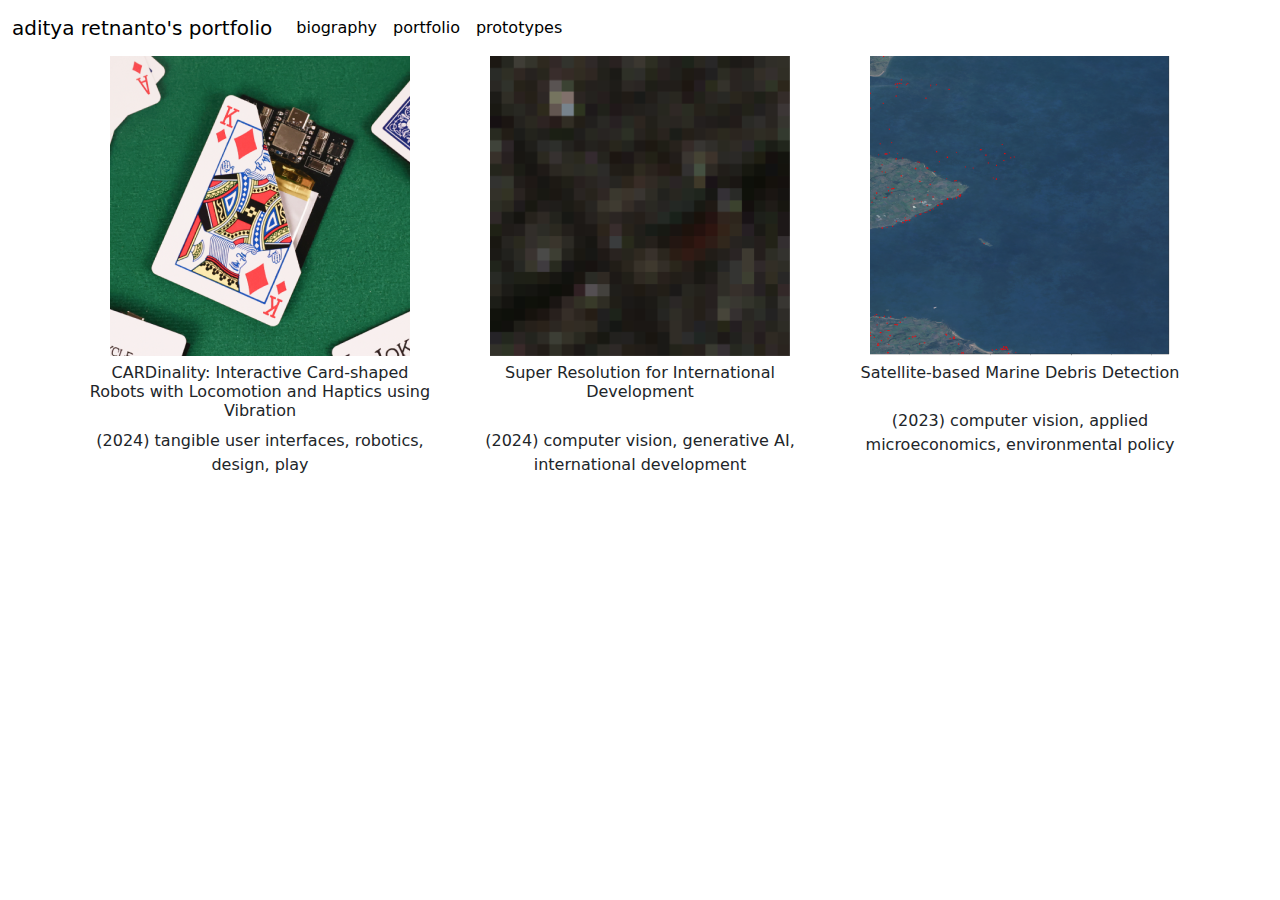
==== commit 24f02d80: "prototypes page" ====
--- a/index.html
+++ b/index.html
@@ -13,11 +13,12 @@
 
 <body>
     <nav class="navbar navbar-expand-md bg-body">
-        <div class="container-fluid"><a class="navbar-brand fw-normal" href="index.html">aditya retnanto's selected works</a><button data-bs-toggle="collapse" class="navbar-toggler" data-bs-target="#navcol-1"><span class="visually-hidden">Toggle navigation</span><span class="navbar-toggler-icon"></span></button>
+        <div class="container-fluid"><a class="navbar-brand" href="index.html">aditya retnanto's portfolio</a><button data-bs-toggle="collapse" class="navbar-toggler" data-bs-target="#navcol-1"><span class="visually-hidden">Toggle navigation</span><span class="navbar-toggler-icon"></span></button>
             <div class="collapse navbar-collapse fw-lighter" id="navcol-1">
                 <ul class="navbar-nav">
                     <li class="nav-item"><a class="nav-link active" href="bio.html">biography</a></li>
-                    <li class="nav-item"><a class="nav-link active" href="index.html">selected works</a></li>
+                    <li class="nav-item"><a class="nav-link active" href="index.html">portfolio</a></li>
+                    <li class="nav-item"><a class="nav-link active" href="prototypes.html">prototypes</a></li>
                 </ul>
             </div>
         </div>
@@ -46,18 +47,6 @@
                 </div>
             </div>
         </div>
-        <div class="row">
-            <div class="col">
-                <div></div>
-            </div>
-            <div class="col">
-                <div></div>
-            </div>
-            <div class="col">
-                <div></div>
-                <div></div>
-            </div>
-        </div>
     </div>
     <script src="assets/bootstrap/js/bootstrap.min.js"></script>
 </body>
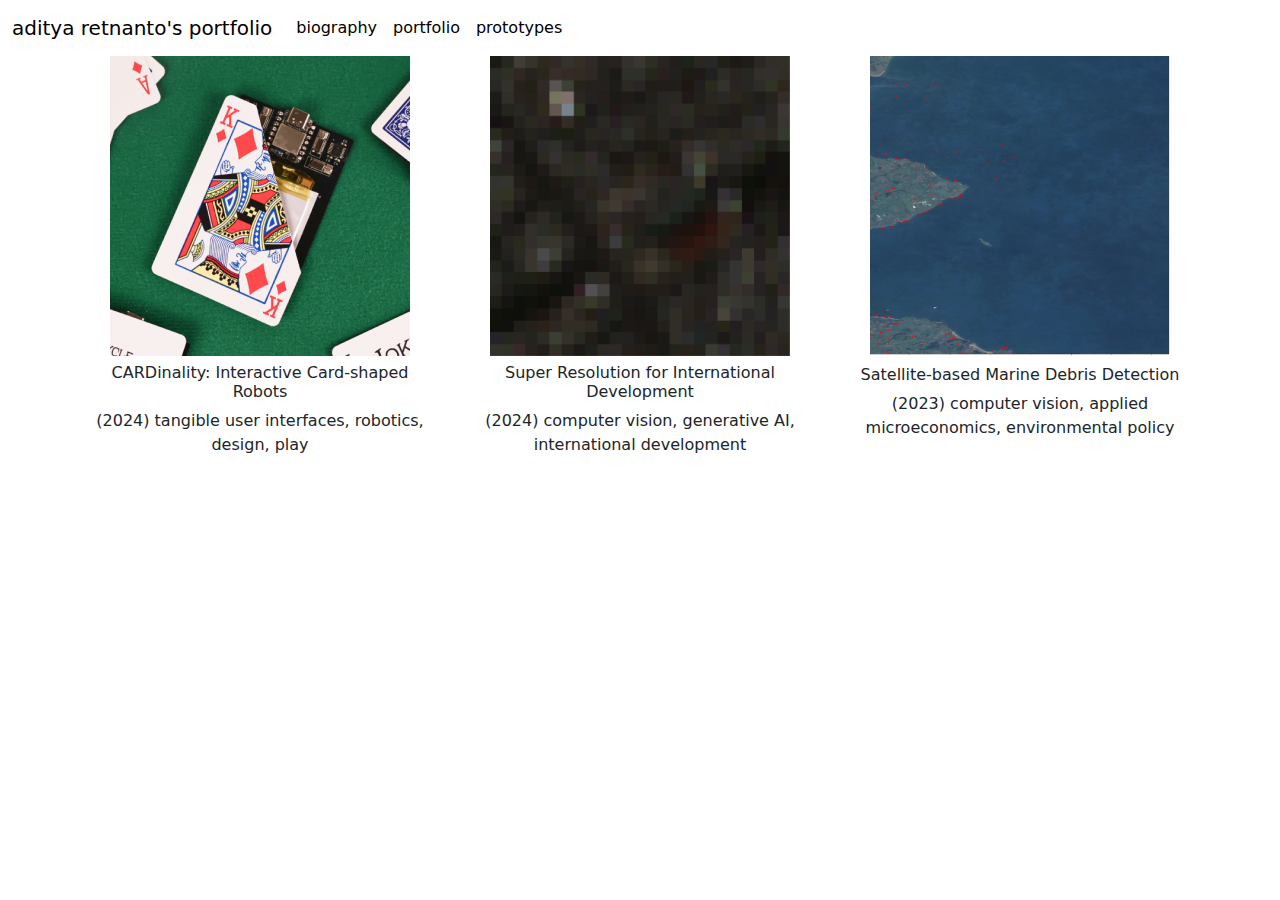
==== commit 9aa4055d: "Adding MARL" ====
--- a/index.html
+++ b/index.html
@@ -28,21 +28,21 @@
             <div class="col text-center d-inline">
                 <div class="text-center dynamic-hover"><img src="assets/img/cardinality.png"></div>
                 <div>
-                    <h6 class="fw-light text-center info-hover">CARDinality: Interactive Card-shaped Robots with Locomotion and Haptics using Vibration</h6>
+                    <h6 class="fw-light text-center info-hover">CARDinality: Interactive Card-shaped Robots</h6>
                     <p class="fw-lighter text-center">(2024) tangible user interfaces, robotics, design, play</p>
                 </div>
             </div>
             <div class="col text-center">
                 <div class="text-center dynamic-hover"><img class="hover-image" src="assets/img/hr_image.png"><img class="default-image" src="assets/img/lr_image.png"></div>
                 <div>
-                    <h6 class="fw-light text-center info-hover">Super Resolution for International Development<br><br></h6>
+                    <h6 class="fw-light text-center info-hover">Super Resolution for International Development</h6>
                     <p class="fw-lighter text-center">(2024)&nbsp;computer vision, generative AI, international development</p>
                 </div>
             </div>
             <div class="col text-center">
                 <div class="text-center dynamic-hover"><img src="assets/img/marine_plastic_detection.png"></div>
                 <div>
-                    <h6 class="fw-light text-center info-hover">Satellite-based Marine Debris Detection<br><br></h6>
+                    <h6 class="fw-light text-center info-hover">Satellite-based Marine Debris Detection</h6>
                     <p class="fw-lighter text-center">(2023) computer vision, applied microeconomics, environmental policy</p>
                 </div>
             </div>
--- a/assets/css/hover.css
+++ b/assets/css/hover.css
@@ -75,3 +75,33 @@
   opacity: 1;
 }
 
+.custom-link {
+  position: relative;
+  color: inherit;
+  text-decoration: none;
+  display: inline-block;
+}
+
+.custom-link::after {
+  content: "Learn More";
+  width: 200px;
+  background-color: #ff681d;
+  color: #fff;
+  text-align: center;
+  border-radius: 6px;
+  padding: 5px 0;
+  position: absolute;
+  z-index: 1;
+  bottom: 125%;
+  left: 50%;
+  margin-left: -100px;
+  opacity: 0;
+  transition: opacity 0.3s ease;
+  font-weight: normal;
+  font-size: 14px;
+}
+
+.custom-link:hover::after {
+  opacity: 1;
+}
+
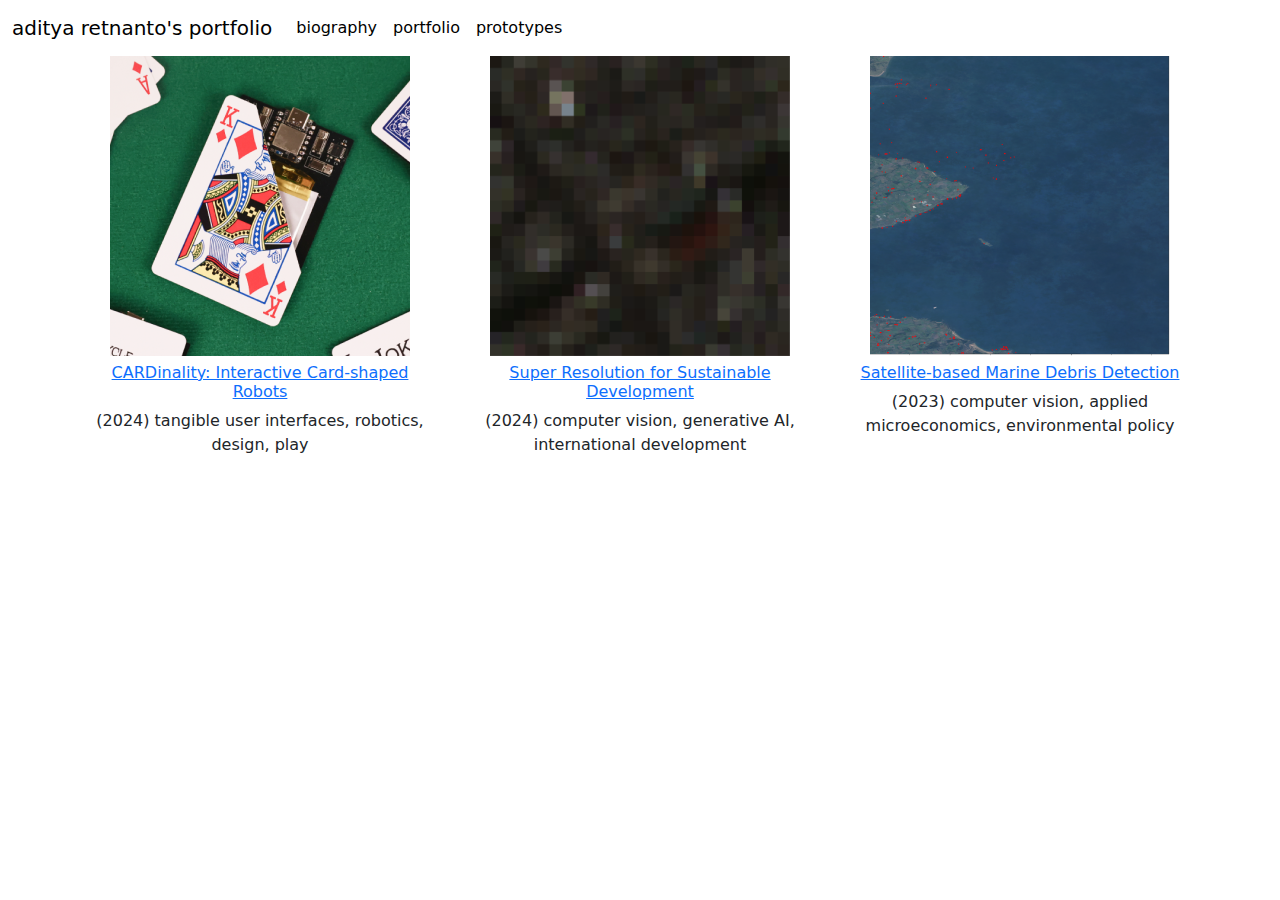
==== commit 0b3fd2b7: "New Design" ====
--- a/index.html
+++ b/index.html
@@ -25,24 +25,30 @@
     </nav>
     <div class="container">
         <div class="row text-start">
-            <div class="col text-center d-inline">
-                <div class="text-center dynamic-hover"><img src="assets/img/cardinality.png"></div>
-                <div>
-                    <h6 class="fw-light text-center info-hover">CARDinality: Interactive Card-shaped Robots</h6>
+            <div class="col text-center d-inline"><a href="cardinality.html">
+                    <div class="text-center dynamic-hover"><img src="assets/img/cardinality.png"></div>
+                </a>
+                <div><a href="cardinality.html">
+                        <h6 class="fw-light text-center">CARDinality: Interactive Card-shaped Robots</h6>
+                    </a>
                     <p class="fw-lighter text-center">(2024) tangible user interfaces, robotics, design, play</p>
                 </div>
             </div>
-            <div class="col text-center">
-                <div class="text-center dynamic-hover"><img class="hover-image" src="assets/img/hr_image.png"><img class="default-image" src="assets/img/lr_image.png"></div>
-                <div>
-                    <h6 class="fw-light text-center info-hover">Super Resolution for International Development</h6>
+            <div class="col text-center"><a href="adbsr.html">
+                    <div class="text-center dynamic-hover"><img class="hover-image" src="assets/img/hr_image.png"><img class="default-image" src="assets/img/lr_image.png"></div>
+                </a>
+                <div><a href="adbsr.html">
+                        <h6 class="fw-light text-center">Super Resolution for Sustainable Development</h6>
+                    </a>
                     <p class="fw-lighter text-center">(2024)&nbsp;computer vision, generative AI, international development</p>
                 </div>
             </div>
-            <div class="col text-center">
-                <div class="text-center dynamic-hover"><img src="assets/img/marine_plastic_detection.png"></div>
-                <div>
-                    <h6 class="fw-light text-center info-hover">Satellite-based Marine Debris Detection</h6>
+            <div class="col text-center"><a href="epic.html">
+                    <div class="text-center dynamic-hover"><img src="assets/img/marine_plastic_detection.png"></div>
+                </a>
+                <div><a href="epic.html">
+                        <h6 class="fw-light text-center">Satellite-based Marine Debris Detection</h6>
+                    </a>
                     <p class="fw-lighter text-center">(2023) computer vision, applied microeconomics, environmental policy</p>
                 </div>
             </div>
--- a/assets/css/hover.css
+++ b/assets/css/hover.css
@@ -83,7 +83,7 @@
 }
 
 .custom-link::after {
-  content: "Learn More";
+  content: "Read Paper";
   width: 200px;
   background-color: #ff681d;
   color: #fff;
